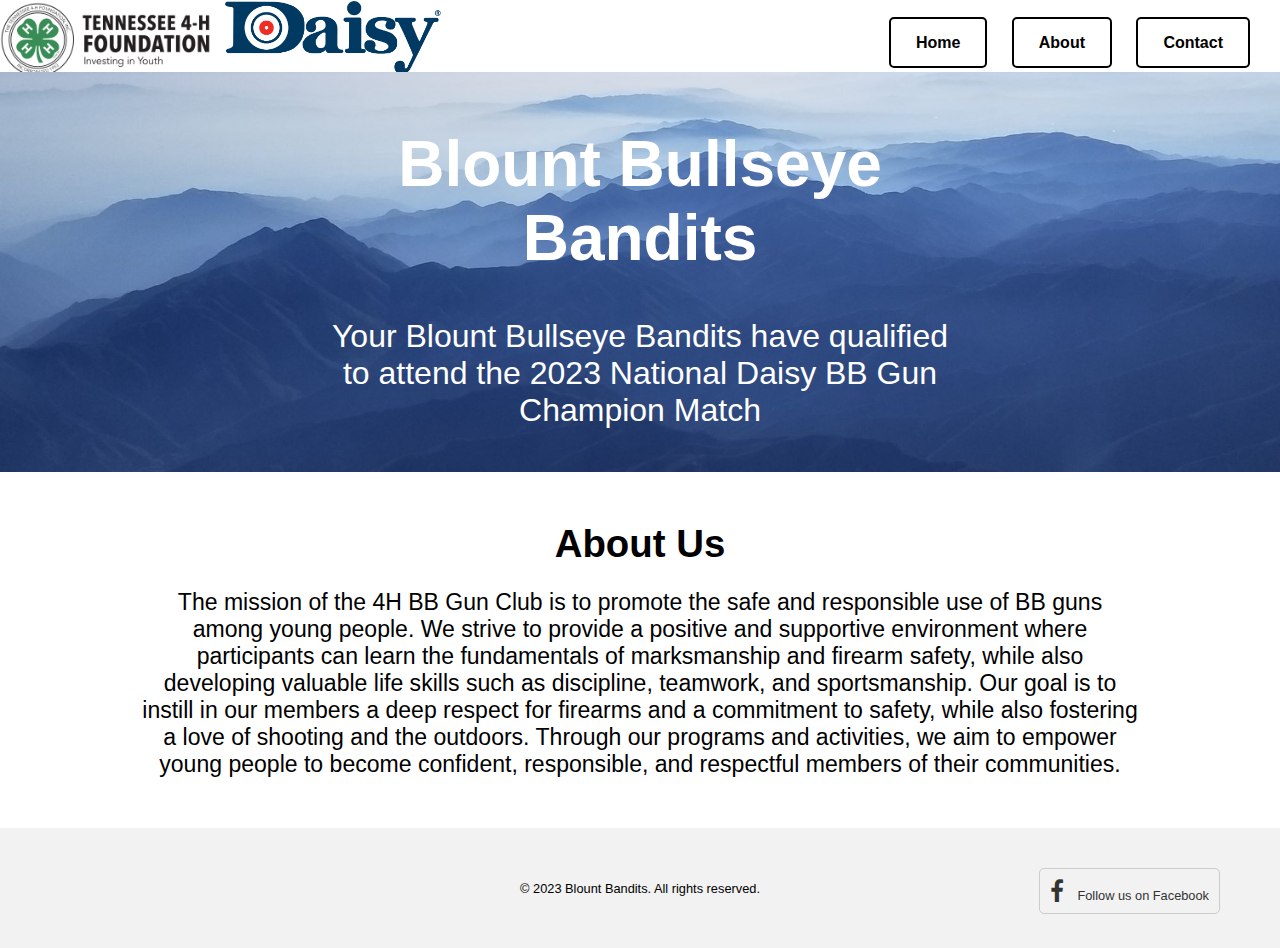
==== about.html @ 86822e84 "Add files via upload" ====
<!DOCTYPE html>
<html>
<head>
  <title>Blount Bullseye Bandits</title>
  <link rel="stylesheet" type="text/css" href="style.css">
  <link rel="stylesheet" href="https://maxcdn.bootstrapcdn.com/font-awesome/4.4.0/css/font-awesome.min.css">
  <meta name="viewport" content="width=device-width, initial-scale=1.0">

</head>
<body>
<header>
  <div class="logo-container">
<!--    <a href="https://tn4hfoundation.org/">-->
      <img src="assets/logo.png" alt="Logo">
<!--    </a>-->
    <a href="https://www.daisy.com/">
      <img src="assets/daisy.png" alt="Logo2">
    </a>
  </div>

  <nav class="main-menu">
    <ul>
      <li><a href="index.html">Home</a></li>
      <li><a href="about.html">About</a></li>
      <li><a href="contact.html">Contact</a></li>
    </ul>
  </nav>
</header>

<section class="about-hero-section">
  <div class="hero-content">
    <h1 class="header">Blount Bullseye Bandits</h1>
<!--    <p class="subheader">The 4H BB Gun Club is a fun and exciting group that focuses on teaching young people the fundamentals of marksmanship and firearm safety. </p>-->
    <p class="subheader">Your Blount Bullseye Bandits have qualified to attend the 2023 National Daisy BB Gun Champion Match</p>

  </div>
</section>

<main>
  <!--  <section class="content-section">-->
  <!--    <h1>Contact Us</h1>-->
  <!--    <p>If you have any questions or comments, please feel free to contact us using the information below:</p>-->
  <!--    <ul>-->
  <!--      <li>Address: 123 Main Street, Anytown USA 12345</li>-->
  <!--      <li>Phone: (555) 555-5555</li>-->
  <!--      <li>Email: info@example.com</li>-->
  <!--    </ul>-->
  <!--  </section>-->
  <section class="about">
    <h2>About Us</h2>
    <p>The mission of the 4H BB Gun Club is to promote the safe and responsible use of BB guns among young people. We strive to provide a positive and supportive environment where participants can learn the fundamentals of marksmanship and firearm safety, while also developing valuable life skills such as discipline, teamwork, and sportsmanship. Our goal is to instill in our members a deep respect for firearms and a commitment to safety, while also fostering a love of shooting and the outdoors. Through our programs and activities, we aim to empower young people to become confident, responsible, and respectful members of their communities.</p>


    </div>
    </div>
  </section>

</main>


<footer>
  <div class="social-links">
    <a href="https://www.facebook.com/groups/639728314584288" target="_blank">
      <i class="fa fa-facebook"></i>
      <span>Follow us on Facebook</span>
    </a>
  </div>

  <div class="rights-reserved">
    <p>&copy; 2023 Blount Bandits. All rights reserved.</p>
  </div>
</footer>

</body>
</html>
---- style.css ----
body {
    margin: 0;
    padding: 0;
    font-family: Arial, sans-serif;
}
.logo {
    display: flex;
    align-items: center;
}

.logo-container {
    display: flex;
    align-items: center;
}

.logo-container img {
    margin-right: 10px;
    height: 75px;
}

.second-logo img {
    height: 75px;
}

.main-menu {
    display: flex;
    justify-content: flex-end;
    align-items: center;
    margin-top: -65px; /* Adjust the value to your liking */
}

.main-menu ul {
    list-style: none;
    margin: 20px;
    padding: 0;
}

.main-menu li {
    display: inline-block;
    margin: 0 10px;
}

.main-menu li a {
    color: #000;
    text-decoration: none;
    font-weight: bold;
    padding: 15px 25px; /* Increase the padding */
    border: 2px solid #000;
    border-radius: 5px;
    transition: all 0.2s ease-in-out;
}

.main-menu li a:hover {
    background-color: #000;
    color: #fff;
}

.hero-section {
    height: 400px;
    width: auto;
    /*background-image: url('assets/bg.jpg');*/
    background-image: url('assets/about_bg.jpg');
    background-size: cover;
    background-position: center;
    position: relative;
}

.hero-content {
    position: absolute;
    top: 50%;
    left: 50%;
    transform: translate(-50%, -50%);
    color: #fff;
    text-align: center;
}

.about-hero-section {
    height: 400px;
    width: auto;
    background-image: url('assets/about_bg.jpg');
    background-size: cover;
    background-position: center;
    position: relative;
}

.contact-hero-section {
    height: 400px;
    width: auto;
    background-image: url('assets/contact_bg.jpeg');
    background-size: cover;
    background-position: center;
    position: relative;
}

.hero-content {
    position: absolute;
    top: 50%;
    left: 50%;
    transform: translate(-50%, -50%);
    color: #fff;
    text-align: center;
}

/*.content-body {*/
/*    background: linear-gradient(to bottom right, #4286f4, #f7f7f7);*/
/*}*/

.content-section {
    margin: 50px auto;
    max-width: 1000px;
    text-align: center;
    font-size: 1.2em;
}

.donate-link {
    display: inline-block;
    padding: 10px 20px;
    background-color: #333;
    color: #fff;
    text-decoration: none;
    margin-top: 20px;
    border-radius: 5px;
    transition: all 0.3s ease-in-out;
}

.donate-link:hover {
    background-color: #555;
}

footer {
    background-color: #f2f2f2;
    padding: 60px;
    text-align: center;
    font-size: 0.8em;
}

.footer-text {
    align-self: center;
}

.header {
    font-size: 4em; /* Increase header font size */
}

.subheader {
    font-size: 2em; /* Set subheader font size */
    margin-top: 10px; /* Add some spacing between header and subheader */
}

.social-links a {
    align-items: center;
    text-decoration: none;
    color: #333;
    padding: 10px;
    border: 1px solid #ccc;
    border-radius: 5px;
}

.social-links a:hover {
    background-color: #f2f2f2;
}

.social-links i {
    font-size: 24px;
    margin-right: 10px;
}

.social-links a:last-of-type {
    float: right;
    margin-top: -20px;
}

.social-links a:hover {
    background-color: #ccc;
}

.social-links a:hover i {
    color: #fff;
}

.rights-reserved {
    position: absolute;
    left: 50%;
    transform: translateX(-50%);
    margin-top: -20px;
}

.daisy-nationals img {
    max-width: 50%;
    height: auto;
}

.body-extra {
    text-align: left;
    font-size: .9em;
}




/* contact.html */
.contact {
    text-align: center;
    margin-top: 50px;
}

.contact h2 {
    font-size: 2em;
    margin-bottom: 20px;
}

.contact p {
    font-size: 1.2em;
    margin-bottom: 40px;
}

.contact-info {
    display: flex;
    justify-content: center;
    align-items: center;
    flex-wrap: wrap;
}

.contact-item {
    display: flex;
    flex-direction: column;
    align-items: center;
    margin: 20px;
    max-width: 300px;
}

.contact-item i {
    font-size: 2.5em;
    color: #333;
}

.contact-item p {
    font-size: 1.1em;
    color: #666;
    text-align: center;
    line-height: 1.5;
}


/* about.html */
.about {
    margin: 50px auto;
    max-width: 1000px;
    text-align: center;
    font-size: 1.2em;
}

.about h2 {
    font-size: 2em;
    margin-bottom: 20px;
}

.about p {
    font-size: 1.2em;
    margin-bottom: 40px;
}


/* mobile styles WIP */
@media only screen and (max-width: 600px) {
    body {
        margin: 0;
        padding: 0;
        font-family: Arial, sans-serif;
    }

    .logo-container {
        display: flex;
        justify-content: center;
        align-items: center;
        padding: 10px;
    }

    .logo-container img {
        height: 50px;
    }

    .main-menu {
        display: flex;
        justify-content: center;
        align-items: center;
        flex-wrap: wrap;
        margin-top: 10px;
        padding: 0;
    }

    .main-menu li {
        display: block;
        margin: 10px 0;
    }

    .main-menu li a {
        display: block;
        padding: 10px;
        border: none;
        background-color: #000;
        color: #fff;
        text-align: center;
        border-radius: 5px;
        transition: all 0.2s ease-in-out;
    }

    .main-menu li a:hover {
        background-color: #fff;
        color: #000;
    }

    .hero-section,
    .about-hero-section,
    .contact-hero-section {
        height: 200px;
    }

    .hero-content,
    .about-hero-content,
    .contact-hero-content {
        position: absolute;
        top: 50%;
        left: 50%;
        transform: translate(-50%, -50%);
        color: #fff;
        text-align: center;
    }

    .hero-content h1,
    .about-hero-content h1,
    .contact-hero-content h1 {
        font-size: 2em;
        margin: 0;
        line-height: 1.2;
    }

    .hero-content p,
    .about-hero-content p,
    .contact-hero-content p {
        font-size: 1em;
        margin-top: 10px;
        line-height: 1.5;
    }

    .content-section {
        margin: 20px auto;
        font-size: 1em;
    }

    .donate-link {
        display: block;
        width: 100%;
    }

    footer {
        padding: 20px;
        font-size: 0.8em;
    }

    .header {
        font-size: 2em;
    }

    .subheader {
        font-size: 1.5em;
        margin-top: 5px;
    }

    .social-links a {
        display: inline-block;
        margin: 5px;
        padding: 5px;
        border: 1px solid #ccc;
        border-radius: 50%;
    }

    .social-links i {
        font-size: 18px;
        margin: 0;
    }

    .social-links a:last-of-type {
        margin-top: 10px;
    }

    .rights-reserved {
        margin-top: 10px;
    }

    .contact {
        margin-top: 20px;
        padding: 20px;
        text-align: center;
    }

    .contact h2 {
        font-size: 1.5em;
        margin-bottom: 10px;
    }

    .contact p {
        font-size: 1em;
        margin-bottom: 20px;
    }

    .contact-info {
        display: flex;
        flex-wrap: wrap;
        justify-content: center;
        align-items: center;
    }
}
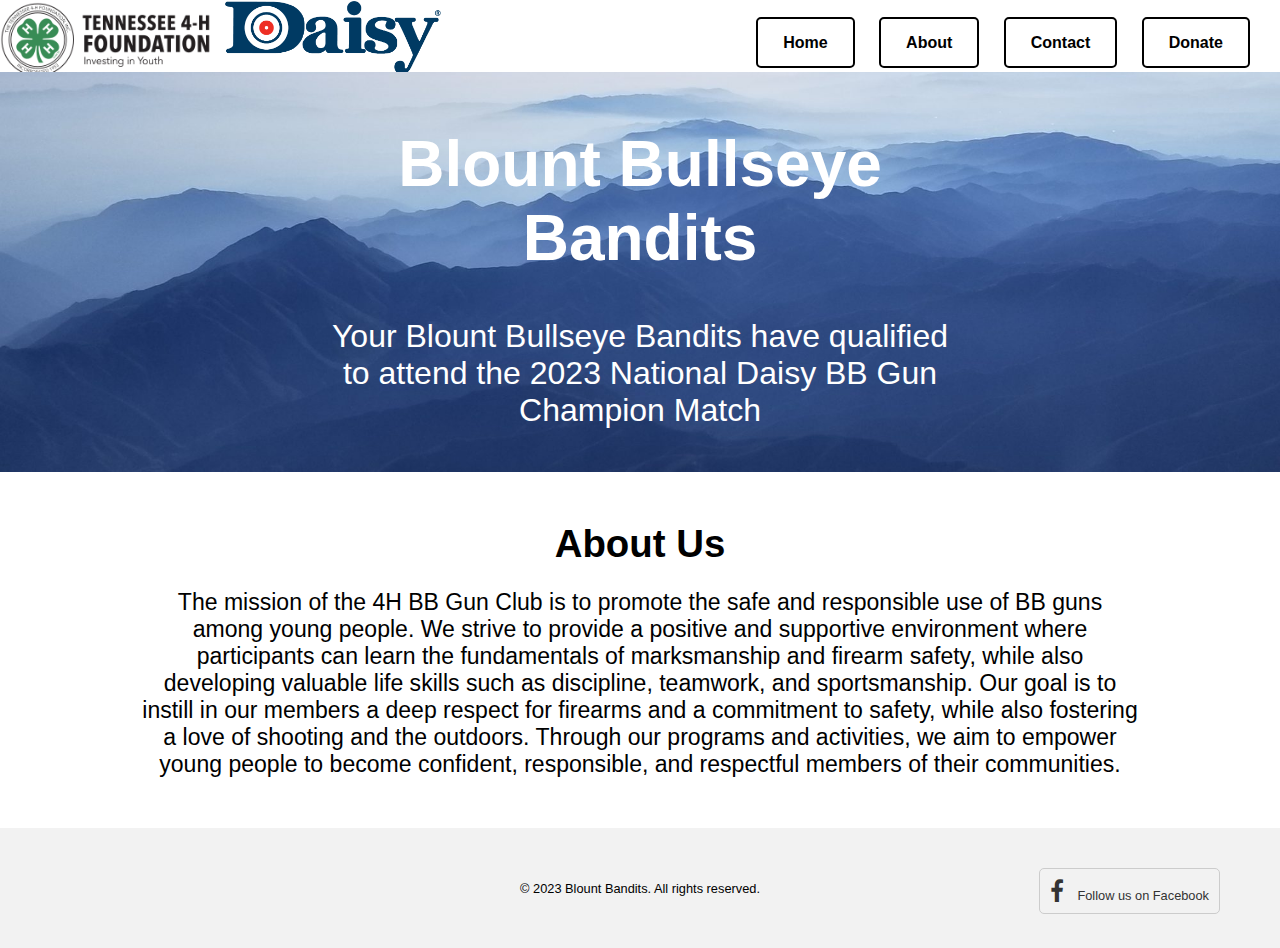
==== commit 522dc83a: "Add files via upload" ====
--- a/about.html
+++ b/about.html
@@ -23,6 +23,7 @@
       <li><a href="index.html">Home</a></li>
       <li><a href="about.html">About</a></li>
       <li><a href="contact.html">Contact</a></li>
+      <li><a href="https://account.venmo.com/u/blountcountybandits">Donate</a></li>
     </ul>
   </nav>
 </header>
--- a/style.css
+++ b/style.css
@@ -313,7 +313,7 @@
     .hero-section,
     .about-hero-section,
     .contact-hero-section {
-        height: 200px;
+        height: 300px;
     }
 
     .hero-content,
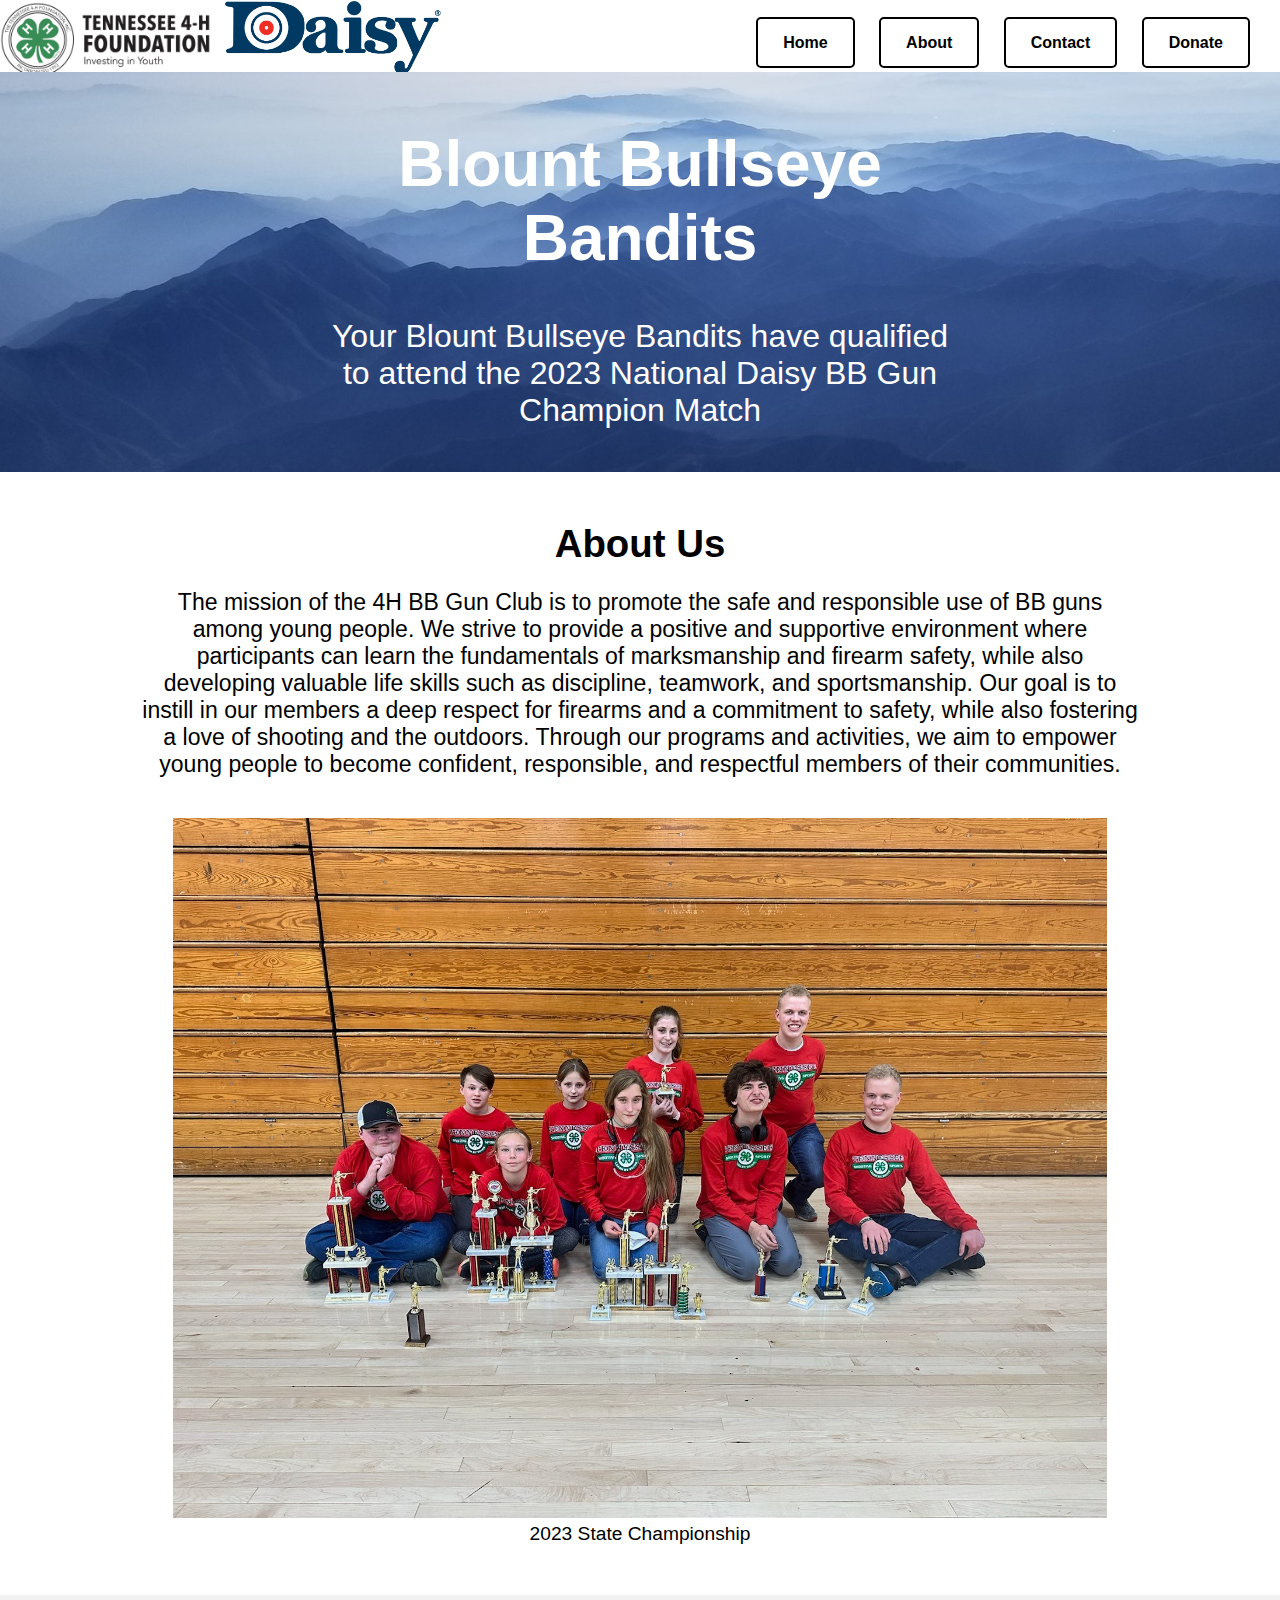
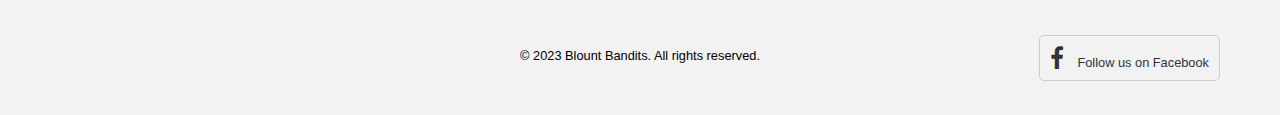
==== commit 7d8bb321: "Add files via upload" ====
--- a/about.html
+++ b/about.html
@@ -51,6 +51,8 @@
     <h2>About Us</h2>
     <p>The mission of the 4H BB Gun Club is to promote the safe and responsible use of BB guns among young people. We strive to provide a positive and supportive environment where participants can learn the fundamentals of marksmanship and firearm safety, while also developing valuable life skills such as discipline, teamwork, and sportsmanship. Our goal is to instill in our members a deep respect for firearms and a commitment to safety, while also fostering a love of shooting and the outdoors. Through our programs and activities, we aim to empower young people to become confident, responsible, and respectful members of their communities.</p>
 
+    <img src="assets/bandits.jpg" alt="blount-bandits">
+    <figcaption>2023 State Championship</figcaption>
 
     </div>
     </div>
--- a/style.css
+++ b/style.css
@@ -83,10 +83,16 @@
     position: relative;
 }
 
+.about img {
+    height: 700px;
+    width: auto;
+}
+
 .contact-hero-section {
     height: 400px;
     width: auto;
-    background-image: url('assets/contact_bg.jpeg');
+    /*background-image: url('assets/contact_bg.jpeg');*/
+    background-image: url('assets/about_bg.jpg');
     background-size: cover;
     background-position: center;
     position: relative;
@@ -410,9 +416,15 @@
         justify-content: center;
         align-items: center;
     }
-}
-
-
-
-
-
+
+    .about img {
+        height: 300px;
+        width: auto;
+    }
+
+}
+
+
+
+
+
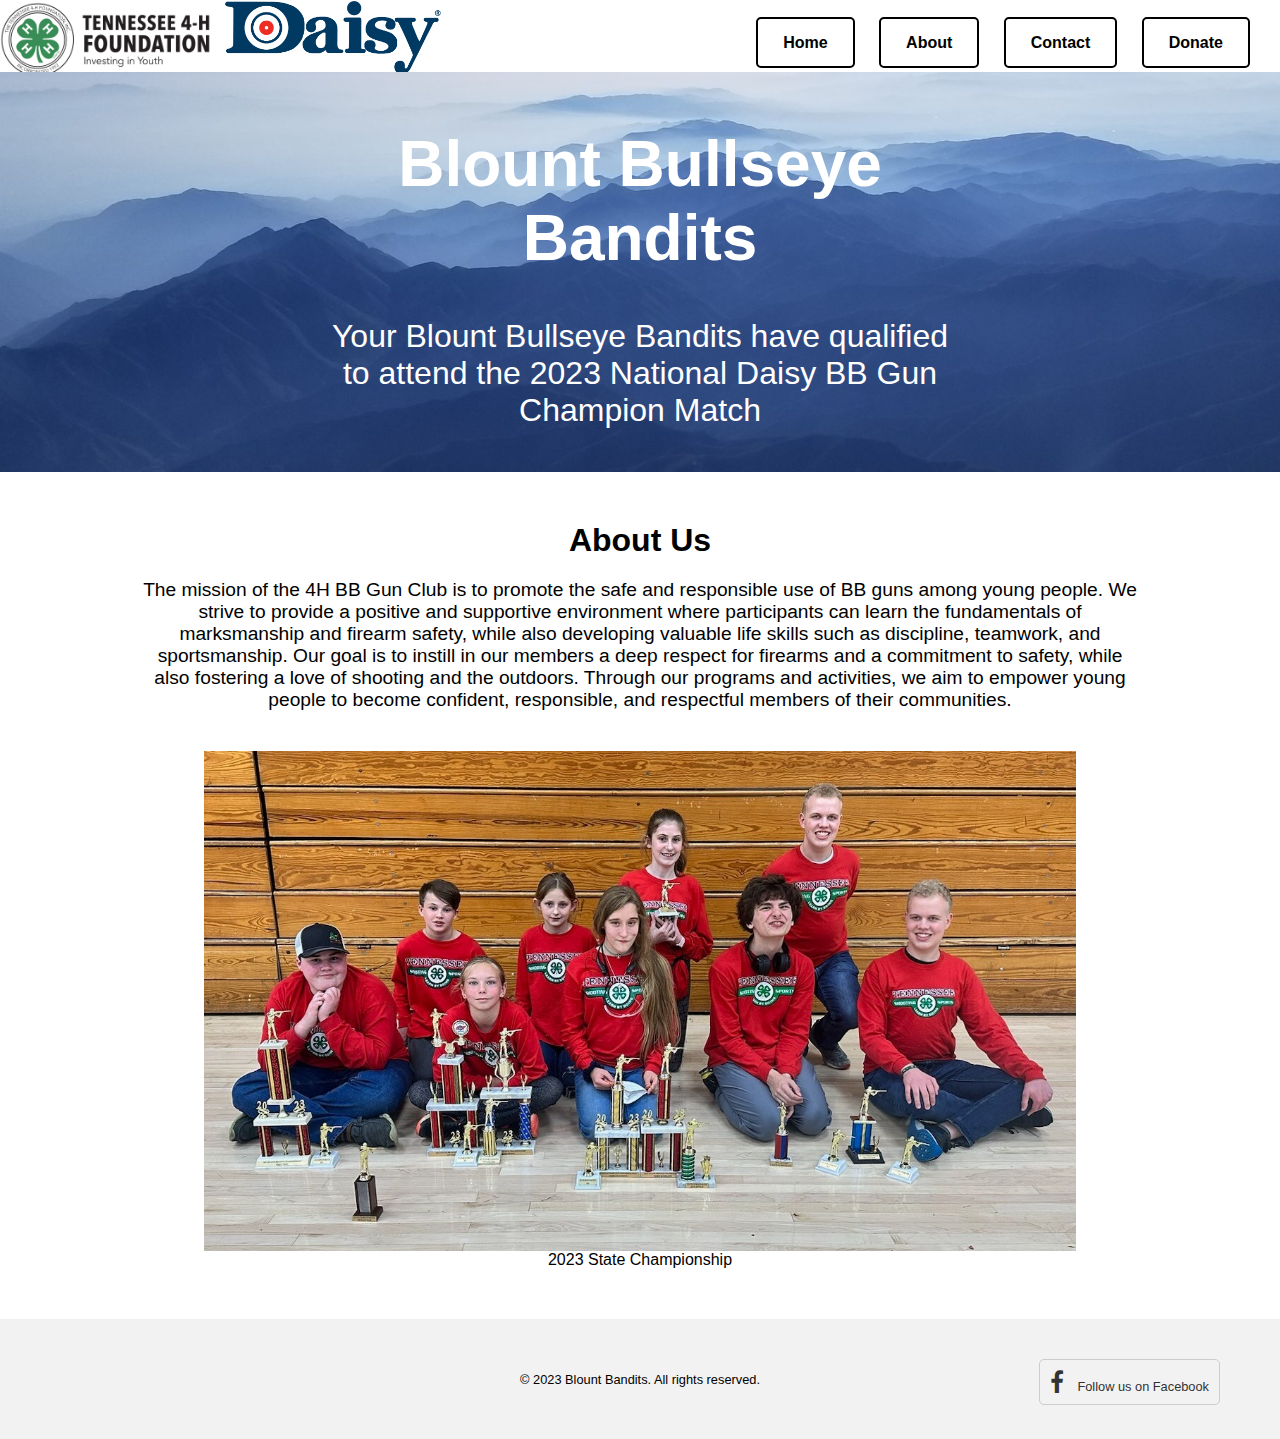
==== commit f05ed5a6: "Add files via upload" ====
--- a/about.html
+++ b/about.html
@@ -54,8 +54,8 @@
     <img src="assets/bandits.jpg" alt="blount-bandits">
     <figcaption>2023 State Championship</figcaption>
 
-    </div>
-    </div>
+<!--    </div>-->
+<!--    </div>-->
   </section>
 
 </main>
--- a/style.css
+++ b/style.css
@@ -84,8 +84,10 @@
 }
 
 .about img {
-    height: 700px;
+    height: 500px;
     width: auto;
+    display: block; /* add this to ensure margin:auto works correctly */
+    margin: 0 auto; /* set left and right margins to auto */
 }
 
 .contact-hero-section {
@@ -253,7 +255,7 @@
     margin: 50px auto;
     max-width: 1000px;
     text-align: center;
-    font-size: 1.2em;
+    /*font-size: 1.2em;*/
 }
 
 .about h2 {
@@ -418,7 +420,7 @@
     }
 
     .about img {
-        height: 300px;
+        height: 275px;
         width: auto;
     }
 
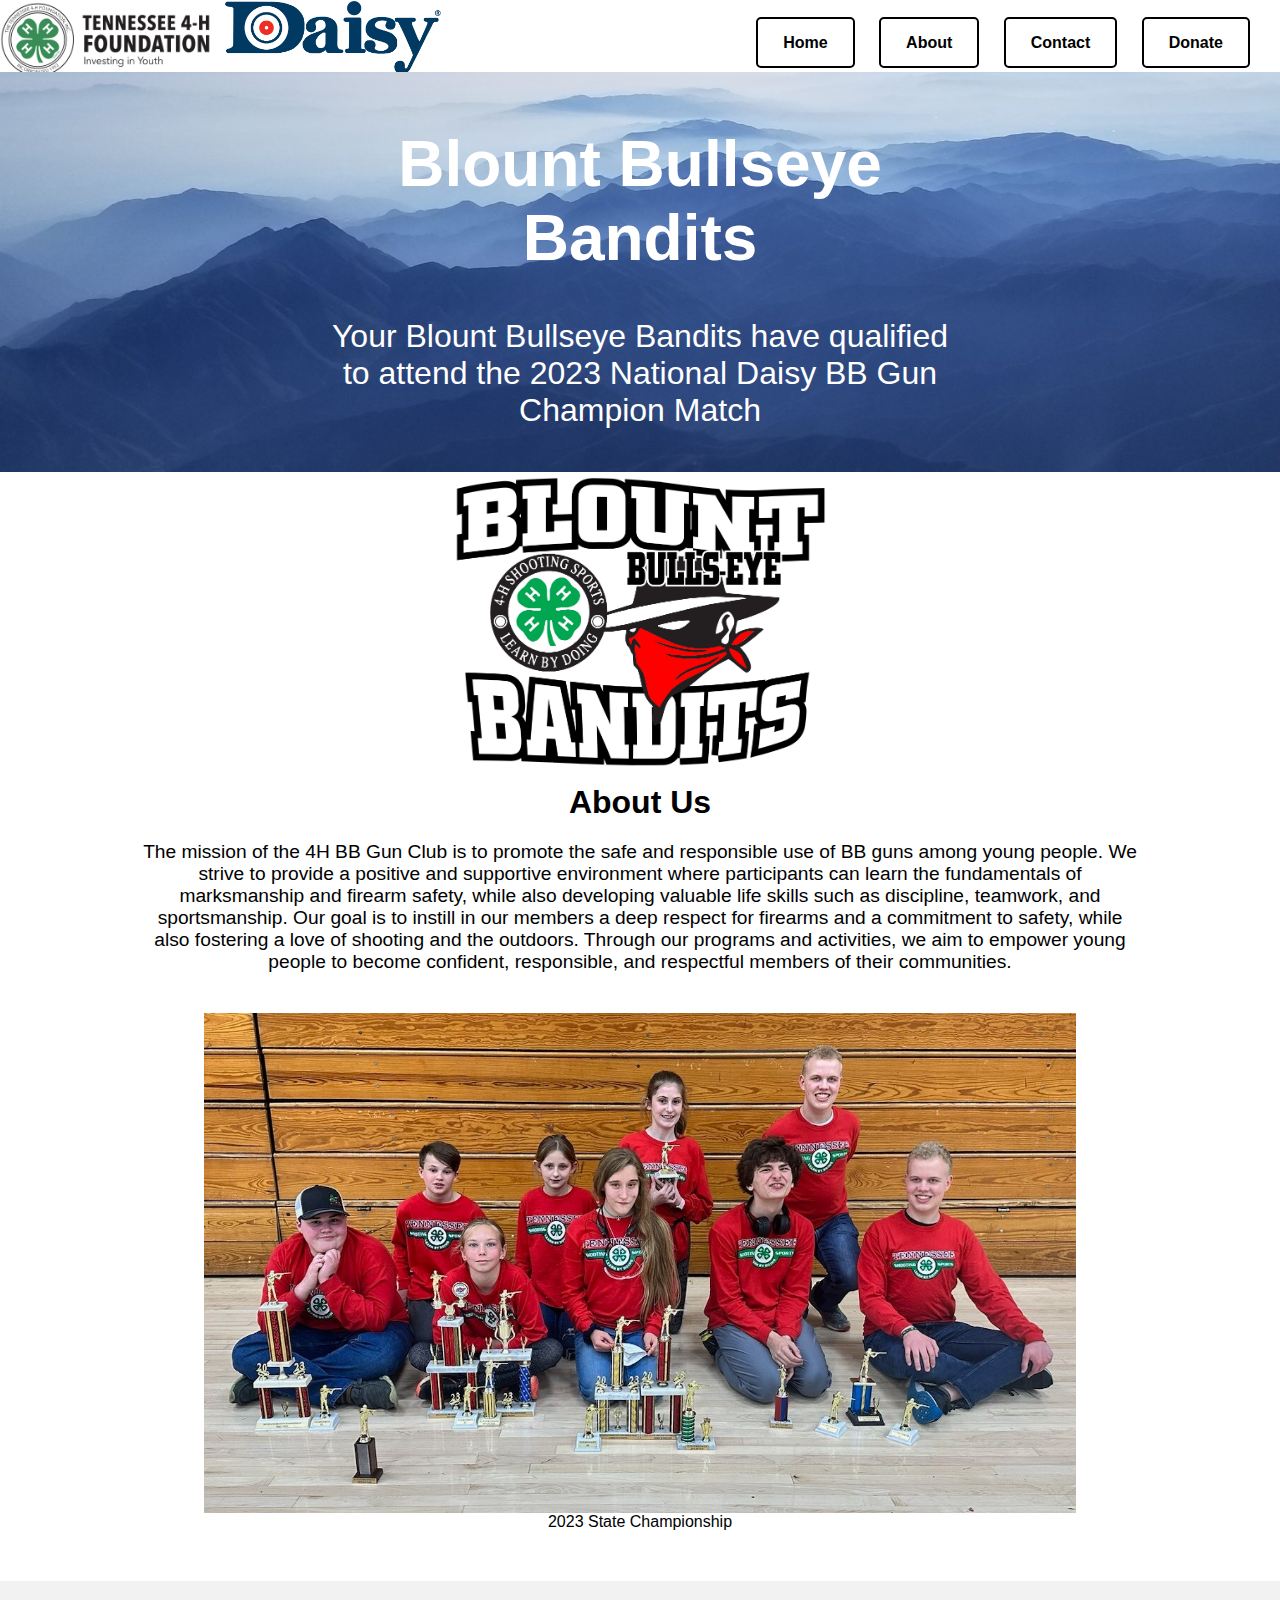
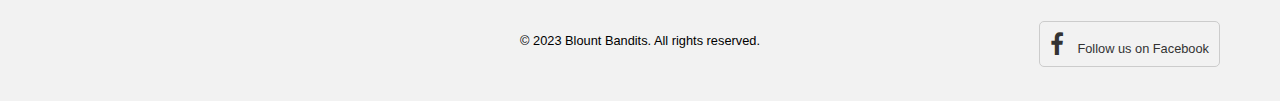
==== commit 47c0dbc8: "Add files via upload" ====
--- a/about.html
+++ b/about.html
@@ -1,6 +1,14 @@
 <!DOCTYPE html>
 <html>
 <head>
+  <link rel="apple-touch-icon" sizes="180x180" href="assets/apple-touch-icon.png">
+  <link rel="icon" type="image/png" sizes="32x32" href="assets/favicon-32x32.png">
+  <link rel="icon" type="image/png" sizes="16x16" href="assets/favicon-16x16.png">
+  <link rel="manifest" href="assets/site.webmanifest">
+  <link rel="mask-icon" href="assets/safari-pinned-tab.svg" color="#5bbad5">
+  <meta name="msapplication-TileColor" content="#da532c">
+  <meta name="theme-color" content="#ffffff">
+
   <title>Blount Bullseye Bandits</title>
   <link rel="stylesheet" type="text/css" href="style.css">
   <link rel="stylesheet" href="https://maxcdn.bootstrapcdn.com/font-awesome/4.4.0/css/font-awesome.min.css">
@@ -48,7 +56,12 @@
   <!--    </ul>-->
   <!--  </section>-->
   <section class="about">
+    <div class="bandit-about-us-logo">
+      <img src="assets/bandits-logo.jpg" alt="blount-bandits">
+    </div>
+
     <h2>About Us</h2>
+
     <p>The mission of the 4H BB Gun Club is to promote the safe and responsible use of BB guns among young people. We strive to provide a positive and supportive environment where participants can learn the fundamentals of marksmanship and firearm safety, while also developing valuable life skills such as discipline, teamwork, and sportsmanship. Our goal is to instill in our members a deep respect for firearms and a commitment to safety, while also fostering a love of shooting and the outdoors. Through our programs and activities, we aim to empower young people to become confident, responsible, and respectful members of their communities.</p>
 
     <img src="assets/bandits.jpg" alt="blount-bandits">
--- a/style.css
+++ b/style.css
@@ -88,6 +88,13 @@
     width: auto;
     display: block; /* add this to ensure margin:auto works correctly */
     margin: 0 auto; /* set left and right margins to auto */
+}
+
+.bandit-about-us-logo img {
+    height: 300px;
+    width: auto;
+    display: block; /* add this to ensure margin:auto works correctly */
+    margin: -50px auto -15px auto;
 }
 
 .contact-hero-section {
@@ -227,6 +234,7 @@
     justify-content: center;
     align-items: center;
     flex-wrap: wrap;
+    font-size: 1.2em;
 }
 
 .contact-item {
@@ -424,9 +432,14 @@
         width: auto;
     }
 
-}
-
-
-
-
-
+    .bandit-about-us-logo img {
+        height: 200px;
+        width: auto;
+    }
+
+}
+
+
+
+
+
